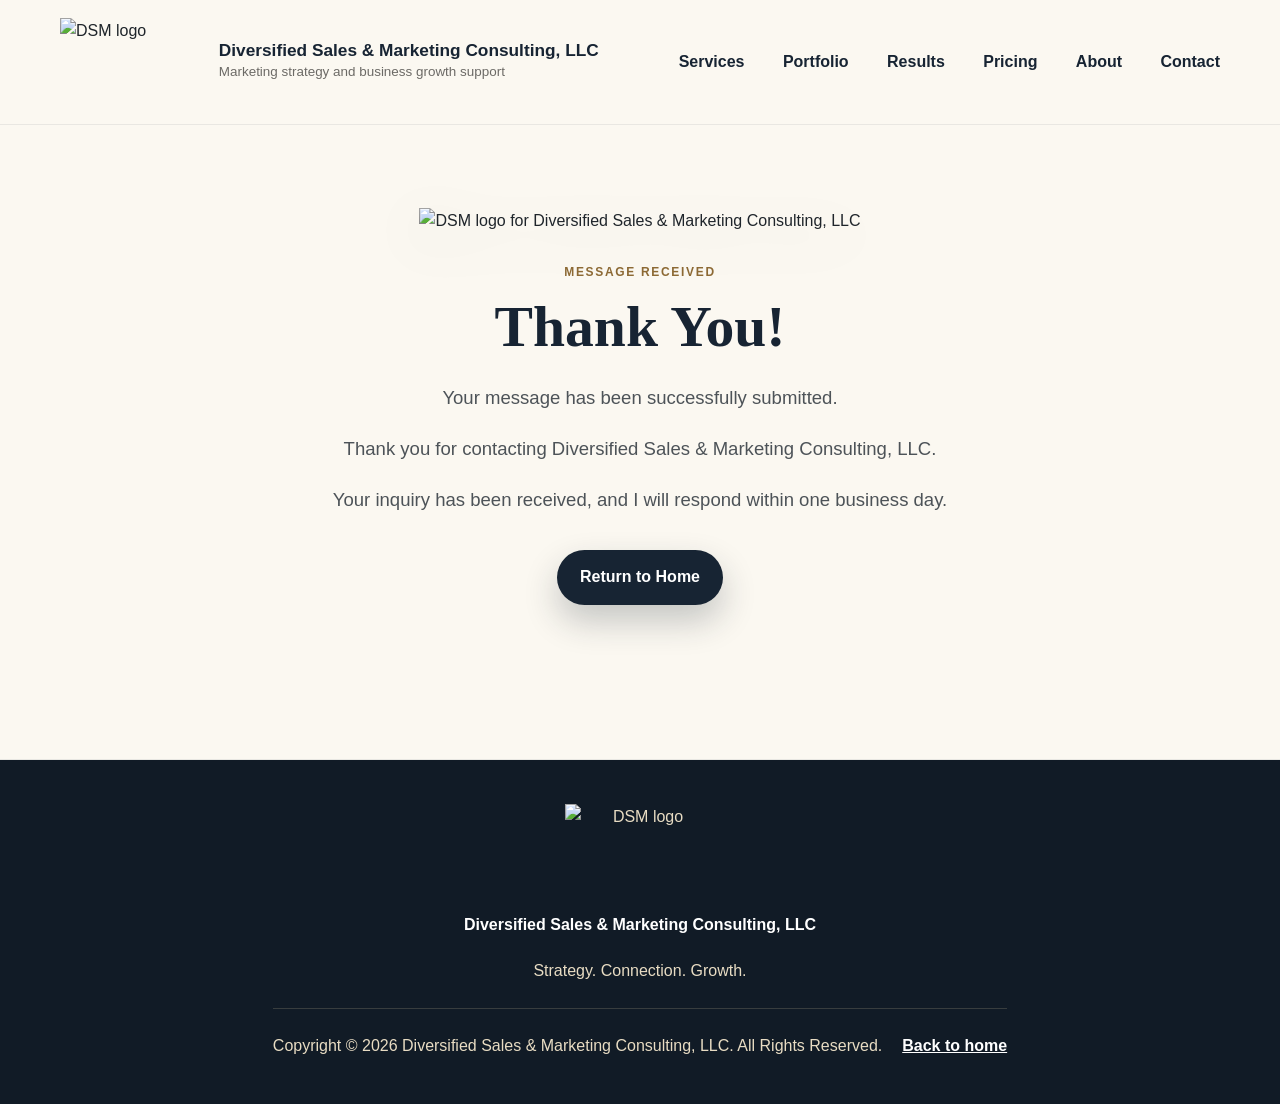
==== thank-you.html @ f436e836 "Add files via upload" ====
<!doctype html>
<html lang="en">
  <head>
    <meta charset="utf-8">
    <meta name="viewport" content="width=device-width, initial-scale=1">
    <title>Thank You | Diversified Sales & Marketing Consulting, LLC</title>
    <meta
      name="description"
      content="Thank you for contacting Diversified Sales & Marketing Consulting, LLC. Your inquiry has been received."
    >
    <meta name="robots" content="noindex, follow">
    <link rel="canonical" href="https://diversifiedsalesmarketingconsulting.com/thank-you.html">
    <meta property="og:type" content="website">
    <meta property="og:title" content="Thank You | Diversified Sales & Marketing Consulting, LLC">
    <meta property="og:description" content="Your message has been successfully submitted to Diversified Sales & Marketing Consulting, LLC.">
    <meta property="og:url" content="https://diversifiedsalesmarketingconsulting.com/thank-you.html">
    <meta property="og:image" content="https://diversifiedsalesmarketingconsulting.com/assets/dsm-logo-provided.png">
    <meta name="twitter:card" content="summary_large_image">
    <meta name="twitter:title" content="Thank You | Diversified Sales & Marketing Consulting, LLC">
    <meta name="twitter:description" content="Your message has been successfully submitted to Diversified Sales & Marketing Consulting, LLC.">
    <meta name="twitter:image" content="https://diversifiedsalesmarketingconsulting.com/assets/dsm-logo-provided.png">
    <link rel="stylesheet" href="styles.css">
  </head>
  <body>
    <header class="site-header" data-header>
      <a class="brand" href="index.html" aria-label="Diversified Sales & Marketing Consulting home">
        <img class="brand-logo" src="assets/dsm-logo-provided.webp" alt="DSM logo" width="598" height="373" fetchpriority="high">
        <span>
          <strong>Diversified Sales & Marketing Consulting, LLC</strong>
          <small>Marketing strategy and business growth support</small>
        </span>
      </a>

      <button class="nav-toggle" type="button" aria-expanded="false" aria-controls="site-nav" data-nav-toggle>
        <span></span>
        <span></span>
        <span></span>
        <span class="sr-only">Open menu</span>
      </button>

      <nav class="site-nav" id="site-nav" data-nav>
        <a href="index.html#services">Services</a>
        <a href="index.html#portfolio">Portfolio</a>
        <a href="index.html#results">Results</a>
        <a href="index.html#pricing">Pricing</a>
        <a href="index.html#about">About</a>
        <a href="index.html#contact">Contact</a>
      </nav>
    </header>

    <main id="top">
      <section class="hero" aria-labelledby="thank-you-title">
        <div class="hero-media" aria-hidden="true"></div>
        <div class="hero-overlay"></div>
        <div class="section-inner hero-content reveal">
          <img class="hero-logo" src="assets/dsm-logo-provided.webp" alt="DSM logo for Diversified Sales & Marketing Consulting, LLC" width="598" height="373" fetchpriority="high">
          <p class="eyebrow">Message Received</p>
          <h1 id="thank-you-title">Thank You!</h1>
          <p class="hero-copy">Your message has been successfully submitted.</p>
          <p class="hero-copy">Thank you for contacting Diversified Sales & Marketing Consulting, LLC.</p>
          <p class="hero-copy">Your inquiry has been received, and I will respond within one business day.</p>
          <div class="hero-actions">
            <a class="button primary" href="index.html">Return to Home</a>
          </div>
        </div>
      </section>
    </main>

    <footer class="site-footer">
      <div class="section-inner footer-grid">
        <div class="footer-brand">
          <img class="footer-logo" src="assets/dsm-logo-provided.webp" alt="DSM logo" loading="lazy" width="598" height="373">
          <p class="footer-name">Diversified Sales & Marketing Consulting, LLC</p>
          <p>Strategy. Connection. Growth.</p>
        </div>
        <div class="footer-bottom">
          <p>Copyright &copy; 2026 Diversified Sales & Marketing Consulting, LLC. All Rights Reserved.</p>
          <a href="index.html">Back to home</a>
        </div>
      </div>
    </footer>

    <script src="script.js"></script>
  </body>
</html>
---- styles.css ----
:root {
  --paper: #fbf8f1;
  --porcelain: #fffdfa;
  --mist: #f1ece3;
  --navy: #172433;
  --charcoal: #242424;
  --ink: #1f252b;
  --muted: #6c6a66;
  --gold: #c6a45d;
  --gold-soft: #ead8ad;
  --bronze: #8d6a35;
  --line: rgba(23, 36, 51, 0.14);
  --shadow: 0 24px 70px rgba(23, 36, 51, 0.12);
  --radius: 8px;
  --max: 1160px;
}

* {
  box-sizing: border-box;
}

html {
  scroll-behavior: smooth;
}

body {
  margin: 0;
  color: var(--ink);
  background: var(--paper);
  font-family: "Segoe UI", Arial, sans-serif;
  line-height: 1.65;
}

a {
  color: inherit;
}

.sr-only {
  position: absolute;
  width: 1px;
  height: 1px;
  padding: 0;
  margin: -1px;
  overflow: hidden;
  clip: rect(0, 0, 0, 0);
  white-space: nowrap;
  border: 0;
}

.section-inner {
  width: min(var(--max), calc(100% - 44px));
  margin: 0 auto;
}

.site-header {
  position: fixed;
  inset: 0 0 auto;
  z-index: 20;
  display: flex;
  align-items: center;
  justify-content: space-between;
  gap: 24px;
  padding: 18px max(28px, calc((100vw - var(--max)) / 2));
  background: rgba(251, 248, 241, 0.9);
  border-bottom: 1px solid rgba(23, 36, 51, 0.08);
  backdrop-filter: blur(18px);
  transition: box-shadow 180ms ease, background 180ms ease, padding 180ms ease;
}

.site-header.is-scrolled {
  padding-top: 12px;
  padding-bottom: 12px;
  background: rgba(251, 248, 241, 0.98);
  box-shadow: 0 14px 32px rgba(23, 36, 51, 0.08);
}

.brand {
  display: flex;
  align-items: center;
  gap: 18px;
  min-width: 0;
  text-decoration: none;
}

.brand strong {
  display: block;
  font-size: clamp(1rem, 1.35vw, 1.28rem);
  line-height: 1.2;
}

.brand small {
  display: block;
  color: var(--muted);
  font-size: clamp(0.82rem, 1.05vw, 1rem);
}

.site-nav {
  display: flex;
  align-items: center;
  gap: clamp(20px, 3vw, 42px);
  color: #3d4650;
  font-size: clamp(1rem, 1.2vw, 1.18rem);
}

.site-nav a {
  position: relative;
  text-decoration: none;
}

.site-nav a:not(.nav-cta)::after {
  position: absolute;
  right: 0;
  bottom: -7px;
  left: 0;
  height: 1px;
  content: "";
  background: var(--gold);
  transform: scaleX(0);
  transform-origin: left;
  transition: transform 180ms ease;
}

.site-nav a:hover::after {
  transform: scaleX(1);
}

.nav-cta {
  padding: 10px 16px;
  border: 1px solid rgba(198, 164, 93, 0.65);
  border-radius: 999px;
  color: var(--navy);
  font-weight: 800;
}

.nav-toggle {
  display: none;
  width: 42px;
  height: 42px;
  border: 1px solid var(--line);
  border-radius: 50%;
  background: var(--porcelain);
}

.nav-toggle span:not(.sr-only) {
  display: block;
  width: 18px;
  height: 2px;
  margin: 4px auto;
  background: var(--navy);
}

.hero {
  position: relative;
  min-height: 94svh;
  display: grid;
  align-items: center;
  padding: 148px 0 88px;
  overflow: hidden;
  background: var(--navy);
}

.hero-media,
.hero-overlay {
  position: absolute;
  inset: 0;
}

.hero-media {
  background-image: url("assets/marketing-strategy-hero.webp");
  background-size: cover;
  background-position: center right;
  opacity: 0.86;
  transform: scale(1.02);
}

.hero-overlay {
  background:
    linear-gradient(90deg, rgba(251, 248, 241, 0.98) 0%, rgba(251, 248, 241, 0.94) 38%, rgba(251, 248, 241, 0.5) 70%, rgba(23, 36, 51, 0.2) 100%),
    linear-gradient(0deg, rgba(251, 248, 241, 0.7), rgba(251, 248, 241, 0.02) 48%);
}

.hero-content {
  position: relative;
  max-width: 760px;
  margin-left: max(22px, calc((100vw - var(--max)) / 2));
}

.eyebrow {
  margin: 0 0 13px;
  color: var(--bronze);
  font-size: 0.75rem;
  font-weight: 900;
  letter-spacing: 0.14em;
  text-transform: uppercase;
}

h1,
h2,
h3,
p,
figure {
  margin-top: 0;
}

h1,
h2,
h3 {
  line-height: 1.08;
}

h1,
h2 {
  font-family: Georgia, "Times New Roman", serif;
  font-weight: 700;
}

h1 {
  max-width: 680px;
  margin-bottom: 22px;
  color: var(--navy);
  font-size: clamp(3rem, 7.4vw, 5.85rem);
}

.hero-copy {
  max-width: 660px;
  color: #3e464d;
  font-size: clamp(1.08rem, 2vw, 1.28rem);
}

.hero-actions {
  display: flex;
  flex-wrap: wrap;
  gap: 14px;
  margin-top: 34px;
}

.button {
  display: inline-flex;
  min-height: 50px;
  align-items: center;
  justify-content: center;
  padding: 13px 22px;
  border-radius: 999px;
  text-decoration: none;
  font-weight: 850;
  border: 1px solid transparent;
  cursor: pointer;
  transition: transform 180ms ease, background 180ms ease, box-shadow 180ms ease;
}

.button:hover {
  transform: translateY(-2px);
}

.button.primary {
  color: white;
  background: var(--navy);
  box-shadow: 0 16px 34px rgba(23, 36, 51, 0.24);
}

.button.primary:hover {
  background: #0f1a25;
}

.button.secondary {
  color: var(--navy);
  background: rgba(255, 253, 250, 0.76);
  border-color: rgba(23, 36, 51, 0.18);
}

.audience-row {
  display: flex;
  flex-wrap: wrap;
  gap: 10px;
  margin-top: 34px;
}

.audience-row span {
  padding: 8px 12px;
  border: 1px solid rgba(198, 164, 93, 0.4);
  border-radius: 999px;
  background: rgba(255, 253, 250, 0.66);
  color: #4a4b49;
  font-size: 0.84rem;
  font-weight: 750;
}

.statement {
  padding: 42px 0;
  background: var(--navy);
  color: white;
}

.statement-grid {
  display: grid;
  grid-template-columns: 0.8fr 1.4fr;
  gap: 36px;
  align-items: center;
}

.statement p {
  margin: 0;
  color: var(--gold-soft);
  font-weight: 800;
}

.statement h2 {
  margin: 0;
  color: white;
  font-size: clamp(1.75rem, 4vw, 3rem);
}

.section {
  padding: 96px 0;
}

.portfolio,
.testimonials {
  background: var(--mist);
}

.pricing {
  background: var(--paper);
}

.about {
  background: var(--porcelain);
}

.section-heading {
  max-width: 760px;
  margin-bottom: 42px;
}

.split-heading {
  display: grid;
  grid-template-columns: minmax(0, 1.08fr) minmax(280px, 0.72fr);
  gap: 54px;
  align-items: end;
  margin-bottom: 42px;
}

.section-heading h2,
.split-heading h2,
.about-grid h2,
.contact-panel h2 {
  margin-bottom: 16px;
  color: var(--navy);
  font-size: clamp(2rem, 4.8vw, 3.35rem);
}

.section-heading p,
.split-heading p,
.about-grid p,
.contact-panel p {
  color: var(--muted);
  font-size: 1.06rem;
}

.service-grid {
  display: grid;
  grid-template-columns: repeat(4, 1fr);
  gap: 18px;
}

.service-card,
.portfolio-card,
.package-card,
.testimonial-card {
  border: 1px solid var(--line);
  border-radius: var(--radius);
  background: rgba(255, 253, 250, 0.78);
  box-shadow: 0 14px 36px rgba(23, 36, 51, 0.06);
}

.service-card {
  min-height: 270px;
  padding: 28px;
}

.service-card span {
  display: inline-block;
  margin-bottom: 44px;
  color: var(--gold);
  font-weight: 900;
}

.service-card h3,
.portfolio-card h3,
.package-card h3 {
  margin-bottom: 12px;
  color: var(--navy);
  font-size: 1.16rem;
}

.service-card p,
.portfolio-card p,
.package-card li {
  color: var(--muted);
  font-size: 0.98rem;
}

.portfolio-grid {
  display: grid;
  grid-template-columns: repeat(2, 1fr);
  gap: 24px;
}

.portfolio-card {
  display: grid;
  grid-template-rows: auto 1fr;
  overflow: hidden;
  padding: 0;
}

.portfolio-image {
  display: block;
  overflow: hidden;
  border-bottom: 1px solid var(--line);
  background: #eef1ea;
  aspect-ratio: 4 / 3;
}

.portfolio-image img {
  display: block;
  width: 100%;
  height: 100%;
  object-fit: cover;
  object-position: top center;
  transition: transform 420ms ease;
}

.portfolio-card:hover .portfolio-image img {
  transform: scale(1.035);
}

.portfolio-copy {
  padding: 28px;
}

.project-type,
.package-label {
  margin-bottom: 18px;
  color: var(--bronze);
  font-size: 0.75rem;
  font-weight: 900;
  letter-spacing: 0.08em;
  text-transform: uppercase;
}

.package-grid {
  display: grid;
  grid-template-columns: repeat(4, 1fr);
  gap: 18px;
}

.package-card {
  display: flex;
  min-height: 100%;
  flex-direction: column;
  padding: 30px;
}

.package-card.featured {
  color: white;
  background: var(--navy);
  border-color: var(--navy);
  box-shadow: var(--shadow);
}

.package-card.featured h3,
.package-card.featured .price,
.package-card.featured a {
  color: white;
}

.package-card.featured .package-label,
.package-card.featured li {
  color: #e8dcc3;
}

.price {
  color: var(--navy);
  font-size: 1.38rem;
  font-weight: 900;
}

.package-card ul {
  display: grid;
  gap: 10px;
  margin: 10px 0 26px;
  padding-left: 20px;
}

.package-card a {
  margin-top: auto;
  color: var(--navy);
  font-weight: 900;
  text-decoration-color: var(--gold);
  text-decoration-thickness: 2px;
  text-underline-offset: 5px;
}

.testimonial-grid {
  display: grid;
  grid-template-columns: repeat(2, 1fr);
  gap: 18px;
}

.testimonial-card {
  margin: 0;
  padding: 34px;
}

.testimonial-card blockquote {
  margin: 0 0 22px;
  color: var(--navy);
  font-family: Georgia, "Times New Roman", serif;
  font-size: clamp(1.35rem, 3vw, 2rem);
  line-height: 1.25;
}

.testimonial-card figcaption {
  color: var(--bronze);
  font-weight: 900;
}

.about-grid {
  display: grid;
  grid-template-columns: 0.72fr 1.28fr;
  gap: 64px;
  align-items: center;
}

.about-card {
  display: block;
  min-height: 440px;
  overflow: hidden;
  padding: 0;
  border: 1px solid rgba(198, 164, 93, 0.38);
  border-radius: var(--radius);
  color: white;
  background: var(--navy);
  box-shadow: var(--shadow);
}

.about-card img {
  display: block;
  width: 100%;
  height: 390px;
  object-fit: cover;
  object-position: center top;
}

.about-card p {
  margin: 0;
  padding: 18px 22px;
  color: var(--gold-soft);
  font-weight: 900;
  letter-spacing: 0.12em;
  text-align: center;
  text-transform: uppercase;
}

.founder-title {
  margin-bottom: 20px;
  color: var(--bronze) !important;
  font-weight: 900;
}

.expertise-list {
  display: flex;
  flex-wrap: wrap;
  gap: 10px;
  margin: 28px 0 0;
  padding: 0;
  list-style: none;
}

.expertise-list li {
  padding: 10px 13px;
  border: 1px solid rgba(23, 36, 51, 0.12);
  border-radius: 999px;
  background: var(--paper);
  color: #47505a;
  font-size: 0.9rem;
  font-weight: 800;
}

.contact {
  padding: 96px 0;
  background:
    linear-gradient(135deg, rgba(23, 36, 51, 0.94), rgba(23, 36, 51, 0.84)),
    url("assets/marketing-strategy-hero.webp") center / cover;
}

.contact-panel {
  display: grid;
  grid-template-columns: minmax(0, 0.9fr) minmax(0, 1.1fr);
  gap: 56px;
  align-items: start;
  padding: 50px;
  border: 1px solid rgba(234, 216, 173, 0.28);
  border-radius: var(--radius);
  background: rgba(251, 248, 241, 0.96);
  box-shadow: 0 28px 80px rgba(0, 0, 0, 0.24);
}

.contact-form {
  display: grid;
  gap: 16px;
}

.contact-details {
  display: grid;
  gap: 8px;
  margin-top: 28px;
  padding-top: 24px;
  border-top: 1px solid rgba(23, 36, 51, 0.12);
}

.contact-details p {
  margin: 0;
}

.contact-details a,
.form-note a {
  color: var(--navy);
  font-weight: 900;
  text-decoration-color: var(--gold);
  text-underline-offset: 4px;
}

.coming-soon,
.form-note {
  color: var(--muted);
  font-size: 0.94rem;
}

.contact-form label {
  display: grid;
  gap: 7px;
  color: #39414a;
  font-weight: 850;
}

.contact-form input,
.contact-form select,
.contact-form textarea {
  width: 100%;
  border: 1px solid rgba(23, 36, 51, 0.18);
  border-radius: var(--radius);
  padding: 13px 14px;
  color: var(--ink);
  background: rgba(255, 253, 250, 0.9);
  font: inherit;
}

.contact-form input:focus,
.contact-form select:focus,
.contact-form textarea:focus {
  outline: 3px solid rgba(198, 164, 93, 0.28);
  border-color: var(--gold);
}

.contact-form button {
  width: fit-content;
}

.site-footer {
  padding: 24px 0;
  background: #111b26;
  color: #e8dcc3;
}

.footer-inner {
  display: flex;
  align-items: center;
  justify-content: space-between;
  gap: 20px;
}

.footer-inner p {
  margin: 0;
}

.footer-inner a {
  color: white;
  font-weight: 850;
}

.reveal {
  opacity: 0;
  transform: translateY(18px);
  transition: opacity 620ms ease, transform 620ms ease;
}

.reveal.is-visible {
  opacity: 1;
  transform: translateY(0);
}

@media (prefers-reduced-motion: reduce) {
  *,
  *::before,
  *::after {
    scroll-behavior: auto !important;
    transition: none !important;
    animation: none !important;
  }

  .reveal {
    opacity: 1;
    transform: none;
  }
}

@media (max-width: 1240px) {
  .site-nav {
    position: absolute;
    inset: 75px 20px auto;
    display: none;
    flex-direction: column;
    align-items: stretch;
    gap: 0;
    padding: 12px;
    border: 1px solid var(--line);
    border-radius: var(--radius);
    background: rgba(251, 248, 241, 0.98);
    box-shadow: var(--shadow);
  }

  .site-nav.is-open {
    display: flex;
  }

  .site-nav a {
    padding: 12px;
  }

  .site-nav a::after {
    display: none;
  }

  .nav-cta {
    border-radius: var(--radius);
  }

  .nav-toggle {
    display: block;
  }

  .service-grid,
  .package-grid {
    grid-template-columns: repeat(2, 1fr);
  }

  .split-heading,
  .about-grid,
  .contact-panel,
  .statement-grid {
    grid-template-columns: 1fr;
  }

  .portfolio-grid {
    grid-template-columns: 1fr;
  }

  .hero {
    min-height: auto;
    padding-bottom: 92px;
  }

  .about-card {
    min-height: 320px;
  }

  .about-card img {
    height: 330px;
  }
}

@media (max-width: 680px) {
  .section-inner {
    width: min(100% - 28px, var(--max));
  }

  .site-header {
    padding: 12px 14px;
  }

  .brand strong {
    max-width: 220px;
    font-size: 0.81rem;
  }

  .brand small {
    display: none;
  }

  .hero {
    padding-top: 112px;
  }

  .hero-overlay {
    background:
      linear-gradient(180deg, rgba(251, 248, 241, 0.98) 0%, rgba(251, 248, 241, 0.92) 58%, rgba(251, 248, 241, 0.55) 100%),
      linear-gradient(90deg, rgba(251, 248, 241, 0.98), rgba(251, 248, 241, 0.66));
  }

  .hero-content {
    width: min(100% - 28px, var(--max));
    margin: 0 auto;
  }

  h1 {
    font-size: clamp(2.65rem, 13vw, 4.05rem);
  }

  .button,
  .contact-form button {
    width: 100%;
  }

  .hero-actions {
    flex-direction: column;
  }

  .statement,
  .section,
  .contact {
    padding: 64px 0;
  }

  .service-grid,
  .package-grid,
  .testimonial-grid {
    grid-template-columns: 1fr;
  }

  .service-card {
    min-height: auto;
  }

  .service-card span {
    margin-bottom: 24px;
  }

  .contact-panel {
    padding: 24px;
  }

  .footer-inner {
    align-items: flex-start;
    flex-direction: column;
  }
}

.linkedin-link,
.footer-linkedin span {
  display: inline-grid;
  width: 28px;
  height: 28px;
  place-items: center;
  border-radius: 50%;
  color: white;
  background: var(--navy);
  font-size: 0.82rem;
  font-weight: 900;
  text-decoration: none;
}

.founder-line {
  display: grid;
  gap: 3px;
  margin-top: 28px;
  padding-left: 18px;
  border-left: 3px solid var(--gold);
  color: #3e464d;
}

.founder-line strong {
  color: var(--navy);
  font-size: 1.05rem;
}

.founder-line span {
  color: var(--muted);
  font-size: 0.95rem;
  font-weight: 750;
}

.service-columns {
  display: grid;
  grid-template-columns: repeat(3, 1fr);
  gap: 18px;
}

.service-panel {
  padding: 30px;
  border: 1px solid var(--line);
  border-radius: var(--radius);
  background: rgba(255, 253, 250, 0.78);
  box-shadow: 0 14px 36px rgba(23, 36, 51, 0.06);
}

.service-panel span {
  display: inline-block;
  margin-bottom: 34px;
  color: var(--gold);
  font-weight: 900;
}

.service-panel h3 {
  margin-bottom: 18px;
  color: var(--navy);
  font-size: 1.16rem;
}

.service-panel ul {
  display: grid;
  gap: 10px;
  margin: 0;
  padding-left: 20px;
}

.service-panel li {
  color: var(--muted);
  font-size: 0.98rem;
}

.portfolio-grid {
  grid-template-columns: repeat(3, 1fr);
}

.portfolio-placeholder {
  display: grid;
  min-height: 285px;
  place-items: center;
  border-bottom: 1px solid var(--line);
  background:
    linear-gradient(145deg, rgba(23, 36, 51, 0.92), rgba(17, 27, 38, 0.82)),
    url("assets/marketing-strategy-hero.webp") center / cover;
}

.portfolio-placeholder span {
  display: grid;
  width: 130px;
  height: 130px;
  place-items: center;
  border: 1px solid rgba(234, 216, 173, 0.5);
  border-radius: 50%;
  color: var(--gold-soft);
  font-family: Georgia, "Times New Roman", serif;
  font-size: 1.35rem;
  font-weight: 700;
}

.results {
  background: var(--navy);
  color: white;
}

.results-grid {
  display: grid;
  grid-template-columns: 0.82fr 1.18fr;
  gap: 56px;
  align-items: start;
}

.results-grid h2 {
  margin-bottom: 16px;
  color: white;
  font-family: Georgia, "Times New Roman", serif;
  font-size: clamp(2rem, 4.8vw, 3.35rem);
}

.results-list {
  display: grid;
  gap: 16px;
  margin: 0;
  padding: 0;
  list-style: none;
}

.results-list li {
  padding: 18px 20px;
  border: 1px solid rgba(234, 216, 173, 0.24);
  border-radius: var(--radius);
  color: #efe7d7;
  background: rgba(255, 255, 255, 0.06);
}

.testimonial-grid {
  grid-template-columns: repeat(3, 1fr);
}

.background-box {
  margin-top: 28px;
  padding: 24px;
  border: 1px solid rgba(198, 164, 93, 0.32);
  border-radius: var(--radius);
  background: var(--paper);
}

.background-box h3 {
  margin-bottom: 16px;
  color: var(--navy);
}

.background-box .expertise-list {
  margin-top: 0;
}

.education-note {
  margin-top: 24px;
  max-width: 760px;
}

.about-button {
  margin-top: 10px;
}

.contact-details p {
  display: grid;
  gap: 2px;
}

.contact-details span {
  color: var(--navy);
  font-weight: 900;
}

.site-footer {
  padding: 44px 0;
}

.footer-grid {
  display: grid;
  gap: 24px;
  justify-items: center;
  text-align: center;
}

.footer-grid p {
  margin: 0;
}

.footer-name {
  margin-bottom: 10px !important;
  color: white;
  font-weight: 900;
}

.footer-contact {
  display: grid;
  gap: 8px;
}

.footer-grid a {
  color: white;
  font-weight: 850;
}

.footer-linkedin {
  display: inline-flex;
  align-items: center;
  gap: 8px;
}

.footer-linkedin span {
  background: var(--gold);
  color: var(--navy);
}

.footer-bottom {
  display: flex;
  grid-column: 1 / -1;
  justify-content: center;
  flex-wrap: wrap;
  gap: 20px;
  padding-top: 24px;
  border-top: 1px solid rgba(234, 216, 173, 0.18);
}

@media (max-width: 1240px) {
  .service-columns,
  .portfolio-grid,
  .results-grid,
  .testimonial-grid {
    grid-template-columns: 1fr;
  }
}

@media (max-width: 680px) {
  .footer-grid,
  .footer-bottom {
    display: grid;
    grid-template-columns: 1fr;
  }
}

.testimonial-grid {
  align-items: stretch;
  grid-template-columns: repeat(3, minmax(0, 1fr));
  gap: 22px;
}

.testimonial-card {
  display: flex;
  min-height: 100%;
  flex-direction: column;
  padding: 30px;
  border-color: rgba(23, 36, 51, 0.12);
  background: rgba(255, 253, 250, 0.86);
}

.testimonial-stars {
  margin-bottom: 18px;
  color: var(--gold);
  font-size: 1rem;
  font-weight: 900;
  letter-spacing: 0.06em;
}

.testimonial-card blockquote {
  margin-bottom: 24px;
  color: var(--navy);
  font-size: clamp(1.08rem, 1.5vw, 1.28rem);
  line-height: 1.42;
}

.testimonial-card figcaption {
  margin-top: auto;
  color: var(--bronze);
  font-size: 0.94rem;
  font-weight: 950;
  letter-spacing: 0.02em;
}

.professional-highlights-card {
  border-color: rgba(198, 164, 93, 0.45);
  background:
    linear-gradient(145deg, rgba(255, 253, 250, 0.96), rgba(241, 236, 227, 0.94));
  box-shadow: var(--shadow);
}

.professional-highlights-card h3 {
  margin-bottom: 18px;
  color: var(--navy);
  font-size: 1.2rem;
}

.highlight-label {
  margin-bottom: 10px;
  color: var(--bronze);
  font-size: 0.75rem;
  font-weight: 950;
  letter-spacing: 0.08em;
  text-transform: uppercase;
}

.professional-highlights-card ul {
  display: grid;
  gap: 11px;
  margin: 0;
  padding-left: 20px;
}

.professional-highlights-card li {
  color: #3e464d;
  font-size: 0.96rem;
  line-height: 1.5;
}

@media (max-width: 1040px) {
  .testimonial-grid {
    grid-template-columns: repeat(2, minmax(0, 1fr));
  }

  .professional-highlights-card {
    grid-column: 1 / -1;
  }
}

@media (max-width: 680px) {
  .testimonial-grid {
    grid-template-columns: 1fr;
    gap: 18px;
  }

  .professional-highlights-card {
    grid-column: auto;
  }

  .testimonial-card {
    width: 100%;
    padding: 26px;
  }
}

.testimonial-grid {
  align-items: stretch;
}

figure.testimonial-card {
  justify-content: center;
}

figure.testimonial-card blockquote {
  margin-bottom: 0;
  font-size: clamp(1rem, 1.1vw, 1.14rem);
  line-height: 1.48;
}

figure.testimonial-card figcaption {
  margin-top: 30px;
  padding-top: 18px;
  border-top: 1px solid rgba(198, 164, 93, 0.34);
}

.testimonial-stars {
  margin-bottom: 16px;
}

.professional-highlights-card {
  justify-content: flex-start;
}

@media (max-width: 1240px) and (min-width: 681px) {
  .testimonial-grid {
    grid-template-columns: repeat(2, minmax(0, 1fr));
  }

  .professional-highlights-card {
    grid-column: auto;
  }

  figure.testimonial-card blockquote {
    font-size: clamp(1rem, 1.4vw, 1.12rem);
  }
}

@media (max-width: 680px) {
  figure.testimonial-card {
    justify-content: flex-start;
  }

  figure.testimonial-card figcaption {
    margin-top: 26px;
  }
}

.testimonial-grid {
  align-items: stretch;
  grid-auto-rows: 1fr;
}

.testimonial-card {
  height: 100%;
  justify-content: flex-start;
  transition: transform 180ms ease, box-shadow 180ms ease, border-color 180ms ease;
}

.testimonial-card:hover {
  border-color: rgba(198, 164, 93, 0.52);
  box-shadow: 0 22px 54px rgba(23, 36, 51, 0.13);
  transform: translateY(-4px);
}

figure.testimonial-card {
  justify-content: space-between;
}

figure.testimonial-card .testimonial-stars {
  flex: 0 0 auto;
}

figure.testimonial-card blockquote {
  flex: 1 1 auto;
  margin: 0;
  font-size: clamp(0.98rem, 1vw, 1.1rem);
  line-height: 1.52;
}

figure.testimonial-card figcaption {
  flex: 0 0 auto;
  margin-top: 28px;
  padding-top: 18px;
  border-top: 1px solid rgba(198, 164, 93, 0.36);
}

.professional-highlights-card {
  justify-content: flex-start;
}

.professional-highlights-card h3 {
  position: relative;
  width: fit-content;
  max-width: 100%;
  margin-bottom: 24px;
  padding-bottom: 12px;
  font-size: clamp(1.28rem, 1.6vw, 1.5rem);
  line-height: 1.15;
}

.professional-highlights-card h3::after {
  position: absolute;
  bottom: 0;
  left: 0;
  width: 58px;
  height: 2px;
  content: "";
  background: var(--gold);
}

.professional-highlights-card ul {
  gap: 10px;
}

.professional-highlights-card li {
  font-size: 0.94rem;
  line-height: 1.45;
}

@media (max-width: 1240px) and (min-width: 681px) {
  figure.testimonial-card blockquote {
    font-size: clamp(0.98rem, 1.25vw, 1.08rem);
  }
}

@media (max-width: 680px) {
  .testimonial-grid {
    grid-auto-rows: auto;
  }

  .testimonial-card {
    height: auto;
  }

  figure.testimonial-card {
    justify-content: flex-start;
  }

  figure.testimonial-card blockquote {
    flex: 0 1 auto;
  }
}

.contact-panel {
  grid-template-columns: minmax(0, 1fr) minmax(0, 1fr);
  gap: 44px;
}

.trust-statement {
  margin-top: 18px;
  padding: 16px 18px;
  border-left: 3px solid var(--gold);
  border-radius: var(--radius);
  background: rgba(255, 253, 250, 0.62);
  color: var(--navy) !important;
  font-weight: 850;
}

.contact-form {
  gap: 13px;
  align-self: center;
}

.contact-form label {
  gap: 5px;
}

.contact-form input,
.contact-form select,
.contact-form textarea {
  padding: 12px 14px;
}

.contact-form textarea {
  min-height: 128px;
  resize: vertical;
}

.contact-form select {
  appearance: none;
  background-image:
    linear-gradient(45deg, transparent 50%, var(--navy) 50%),
    linear-gradient(135deg, var(--navy) 50%, transparent 50%);
  background-position:
    calc(100% - 18px) 52%,
    calc(100% - 13px) 52%;
  background-repeat: no-repeat;
  background-size: 5px 5px, 5px 5px;
}

.form-confirmation {
  margin: 2px 0 0;
  padding: 13px 15px;
  border: 1px solid rgba(198, 164, 93, 0.42);
  border-radius: var(--radius);
  color: var(--navy);
  background: rgba(234, 216, 173, 0.2);
  font-weight: 850;
}

.form-confirmation[hidden] {
  display: none;
}

@media (max-width: 980px) {
  .contact-panel {
    grid-template-columns: 1fr;
    gap: 34px;
  }

  .contact-form {
    align-self: stretch;
  }
}

.brand-logo {
  flex: 0 0 auto;
  width: clamp(112px, 12vw, 170px);
  height: auto;
  object-fit: contain;
}

.hero-logo {
  width: clamp(280px, 43vw, 560px);
  height: auto;
  margin-bottom: 34px;
  filter: drop-shadow(0 14px 26px rgba(23, 36, 51, 0.12));
}

.hero-brand-line {
  margin: 0 0 22px;
  color: var(--bronze);
  font-size: clamp(0.92rem, 1.35vw, 1.25rem);
  font-weight: 950;
  letter-spacing: 0.12em;
  text-transform: uppercase;
}

.section-brand-mark {
  width: 116px;
  height: auto;
  margin-bottom: 18px;
  opacity: 0.9;
}

.contact-logo {
  width: 132px;
  height: auto;
  margin-bottom: 18px;
}

.footer-brand {
  display: grid;
  justify-items: center;
  gap: 10px;
}

.footer-logo {
  width: 150px;
  height: auto;
  margin-bottom: 4px;
}

.contact-details p:first-child strong {
  color: var(--navy);
  font-size: 1rem;
}

@media (max-width: 680px) {
  .brand-logo {
    width: 92px;
    height: auto;
  }

  .hero-logo {
    width: min(82vw, 330px);
    margin-bottom: 18px;
  }

  .section-brand-mark,
  .contact-logo,
  .footer-logo {
    width: 118px;
  }
}

.hero {
  min-height: 760px;
  padding: 150px 0 96px;
  background: var(--paper);
}

.hero-media {
  left: 45%;
  background-position: center right;
  opacity: 0.46;
  filter: blur(3px);
  transform: scale(1.04);
}

.hero-overlay {
  background:
    linear-gradient(90deg, rgba(251, 248, 241, 1) 0%, rgba(251, 248, 241, 0.98) 42%, rgba(251, 248, 241, 0.72) 70%, rgba(251, 248, 241, 0.38) 100%),
    linear-gradient(0deg, rgba(251, 248, 241, 0.96), rgba(251, 248, 241, 0.68));
}

.hero-content {
  max-width: 880px;
  margin: 0 auto;
  text-align: center;
}

.hero-logo {
  width: clamp(150px, 18vw, 230px);
  margin: 0 auto 28px;
}

.hero h1 {
  max-width: 920px;
  margin-right: auto;
  margin-left: auto;
  font-size: clamp(2.25rem, 4.5vw, 4.05rem);
}

.hero-copy {
  max-width: 760px;
  margin-right: auto;
  margin-left: auto;
  font-size: clamp(1.05rem, 1.45vw, 1.2rem);
}

.hero .eyebrow {
  color: var(--bronze);
}

.hero-actions {
  justify-content: center;
}

.founder-line {
  width: fit-content;
  max-width: 100%;
  margin: 28px auto 0;
  padding: 0;
  border-left: 0;
  color: var(--muted);
}

.founder-line::before {
  display: block;
  width: 170px;
  height: 1px;
  margin: 0 auto 18px;
  content: "";
  background: linear-gradient(90deg, transparent, var(--gold), transparent);
}

@media (max-width: 680px) {
  .hero {
    min-height: auto;
    padding: 118px 0 72px;
  }

  .hero-media {
    left: 0;
    opacity: 0.22;
  }

  .hero-logo {
    width: 146px;
  }

  .hero h1 {
    font-size: clamp(2.2rem, 10vw, 3.2rem);
  }
}

/* Final brand-polish layer: spacing, hierarchy, and responsive consistency. */
.section {
  padding: clamp(72px, 8vw, 108px) 0;
}

.site-header {
  background: rgba(251, 248, 241, 0.94);
}

.brand {
  flex-shrink: 1;
}

.brand span {
  min-width: 0;
}

.brand-logo {
  width: clamp(108px, 11vw, 158px);
}

.brand strong {
  color: var(--navy);
  font-weight: 900;
}

.site-nav a {
  color: var(--navy);
  font-weight: 650;
}

.hero {
  border-bottom: 1px solid rgba(23, 36, 51, 0.08);
}

.hero-logo {
  width: clamp(148px, 16vw, 218px);
}

.hero h1 {
  line-height: 1.12;
  letter-spacing: 0;
}

.hero-copy {
  color: #4d5358;
  line-height: 1.75;
}

.service-panel,
.portfolio-card,
.package-card,
.testimonial-card,
.contact-panel,
.background-box {
  border-color: rgba(23, 36, 51, 0.12);
}

.service-panel,
.portfolio-card,
.package-card,
.testimonial-card {
  transition: transform 180ms ease, box-shadow 180ms ease, border-color 180ms ease;
}

.service-panel:hover,
.portfolio-card:hover,
.package-card:hover {
  border-color: rgba(198, 164, 93, 0.42);
  box-shadow: 0 20px 48px rgba(23, 36, 51, 0.11);
  transform: translateY(-3px);
}

.section-heading,
.split-heading {
  margin-bottom: clamp(32px, 4vw, 48px);
}

.section-heading h2,
.split-heading h2,
.about-grid h2,
.contact-panel h2,
.results-grid h2 {
  letter-spacing: 0;
}

@media (max-width: 1240px) {
  .site-header {
    gap: 16px;
  }

  .brand-logo {
    width: 104px;
  }
}

@media (max-width: 680px) {
  .section {
    padding: 64px 0;
  }

  .brand-logo {
    width: 88px;
  }

  .hero-logo {
    width: 142px;
  }

  .brand strong {
    max-width: 230px;
  }

  .hero-copy {
    line-height: 1.65;
  }
}

.service-columns {
  grid-template-columns: repeat(4, minmax(0, 1fr));
}

@media (max-width: 1180px) {
  .service-columns {
    grid-template-columns: repeat(2, minmax(0, 1fr));
  }
}

@media (max-width: 680px) {
  .service-columns {
    grid-template-columns: 1fr;
  }
}

/* Production testimonial polish */
.testimonial-grid {
  gap: clamp(24px, 2.4vw, 34px);
}

figure.testimonial-card {
  position: relative;
  overflow: hidden;
  padding-top: 60px;
}

figure.testimonial-card::before {
  position: absolute;
  top: 22px;
  left: 28px;
  content: "\201C";
  color: var(--gold);
  font-family: Georgia, "Times New Roman", serif;
  font-size: 3.35rem;
  font-weight: 700;
  line-height: 1;
  opacity: 0.72;
}

figure.testimonial-card .testimonial-stars {
  display: none;
}

.testimonial-card:hover {
  border-color: rgba(198, 164, 93, 0.58);
  box-shadow: 0 24px 56px rgba(23, 36, 51, 0.14);
  transform: translateY(-4px);
}

.professional-highlights-card {
  border-color: rgba(198, 164, 93, 0.5);
}

@media (max-width: 680px) {
  .testimonial-grid {
    gap: 22px;
  }

  figure.testimonial-card {
    padding-top: 56px;
  }

  figure.testimonial-card::before {
    top: 20px;
    left: 24px;
    font-size: 3rem;
  }
}
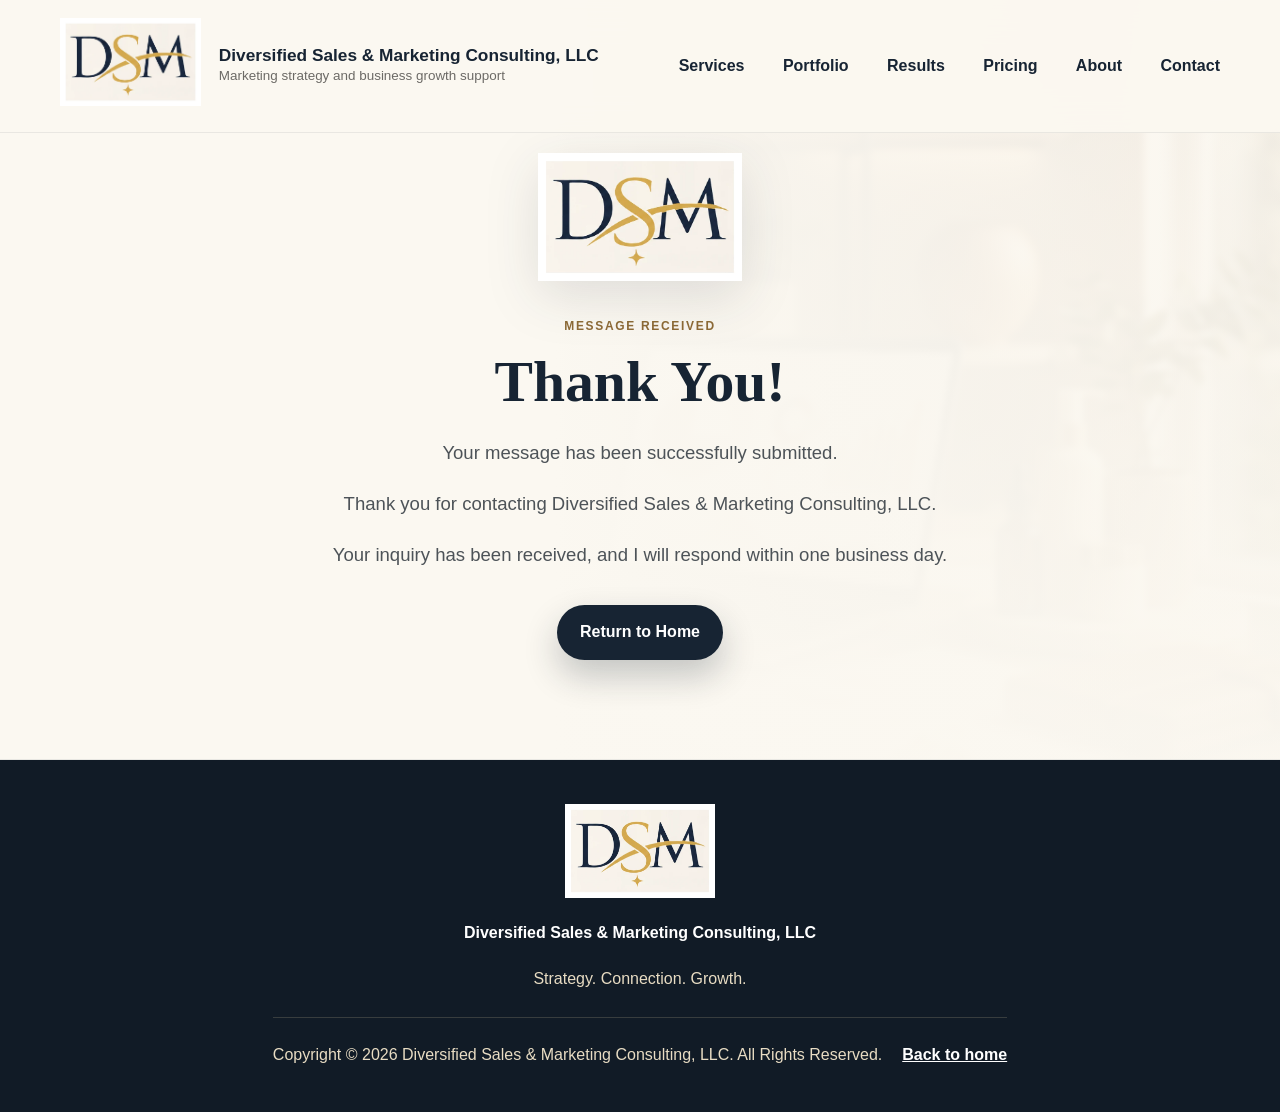
==== commit 36096cf9: "Add files via upload" ====
--- a/thank-you.html
+++ b/thank-you.html
@@ -1,4 +1,4 @@
-<!doctype html>
+﻿<!doctype html>
 <html lang="en">
   <head>
     <meta charset="utf-8">
@@ -24,7 +24,7 @@
   <body>
     <header class="site-header" data-header>
       <a class="brand" href="index.html" aria-label="Diversified Sales & Marketing Consulting home">
-        <img class="brand-logo" src="assets/dsm-logo-provided.webp" alt="DSM logo" width="598" height="373" fetchpriority="high">
+        <picture><source srcset="assets/dsm-logo-provided.webp" type="image/webp"><img class="brand-logo" src="assets/dsm-logo-provided.png" alt="Diversified Sales & Marketing Consulting logo" width="598" height="373" loading="lazy" decoding="async"></picture>
         <span>
           <strong>Diversified Sales & Marketing Consulting, LLC</strong>
           <small>Marketing strategy and business growth support</small>
@@ -53,7 +53,7 @@
         <div class="hero-media" aria-hidden="true"></div>
         <div class="hero-overlay"></div>
         <div class="section-inner hero-content reveal">
-          <img class="hero-logo" src="assets/dsm-logo-provided.webp" alt="DSM logo for Diversified Sales & Marketing Consulting, LLC" width="598" height="373" fetchpriority="high">
+          <picture><source srcset="assets/dsm-logo-provided.webp" type="image/webp"><img class="hero-logo" src="assets/dsm-logo-provided.png" alt="Diversified Sales & Marketing Consulting logo" width="598" height="373" fetchpriority="high"></picture>
           <p class="eyebrow">Message Received</p>
           <h1 id="thank-you-title">Thank You!</h1>
           <p class="hero-copy">Your message has been successfully submitted.</p>
@@ -69,12 +69,12 @@
     <footer class="site-footer">
       <div class="section-inner footer-grid">
         <div class="footer-brand">
-          <img class="footer-logo" src="assets/dsm-logo-provided.webp" alt="DSM logo" loading="lazy" width="598" height="373">
+          <picture><source srcset="assets/dsm-logo-provided.webp" type="image/webp"><img class="footer-logo" src="assets/dsm-logo-provided.png" alt="Diversified Sales & Marketing Consulting logo" loading="lazy" decoding="async" width="598" height="373"></picture>
           <p class="footer-name">Diversified Sales & Marketing Consulting, LLC</p>
           <p>Strategy. Connection. Growth.</p>
         </div>
         <div class="footer-bottom">
-          <p>Copyright &copy; 2026 Diversified Sales & Marketing Consulting, LLC. All Rights Reserved.</p>
+          <p>Copyright © 2026 Diversified Sales & Marketing Consulting, LLC. All Rights Reserved.</p>
           <a href="index.html">Back to home</a>
         </div>
       </div>
--- a/styles.css
+++ b/styles.css
@@ -1,4 +1,4 @@
-:root {
+﻿:root {
   --paper: #fbf8f1;
   --porcelain: #fffdfa;
   --mist: #f1ece3;
@@ -166,7 +166,8 @@
 }
 
 .hero-media {
-  background-image: url("assets/marketing-strategy-hero.webp");
+  background-image: url("assets/marketing-strategy-hero.png");
+  background-image: image-set(url("assets/marketing-strategy-hero.webp") type("image/webp"), url("assets/marketing-strategy-hero.png") type("image/png"));
   background-size: cover;
   background-position: center right;
   opacity: 0.86;
@@ -591,7 +592,10 @@
   padding: 96px 0;
   background:
     linear-gradient(135deg, rgba(23, 36, 51, 0.94), rgba(23, 36, 51, 0.84)),
-    url("assets/marketing-strategy-hero.webp") center / cover;
+    url("assets/marketing-strategy-hero.png") center / cover;
+  background:
+    linear-gradient(135deg, rgba(23, 36, 51, 0.94), rgba(23, 36, 51, 0.84)),
+    image-set(url("assets/marketing-strategy-hero.webp") type("image/webp"), url("assets/marketing-strategy-hero.png") type("image/png")) center / cover;
 }
 
 .contact-panel {
@@ -940,7 +944,10 @@
   border-bottom: 1px solid var(--line);
   background:
     linear-gradient(145deg, rgba(23, 36, 51, 0.92), rgba(17, 27, 38, 0.82)),
-    url("assets/marketing-strategy-hero.webp") center / cover;
+    url("assets/marketing-strategy-hero.png") center / cover;
+  background:
+    linear-gradient(145deg, rgba(23, 36, 51, 0.92), rgba(17, 27, 38, 0.82)),
+    image-set(url("assets/marketing-strategy-hero.webp") type("image/webp"), url("assets/marketing-strategy-hero.png") type("image/png")) center / cover;
 }
 
 .portfolio-placeholder span {
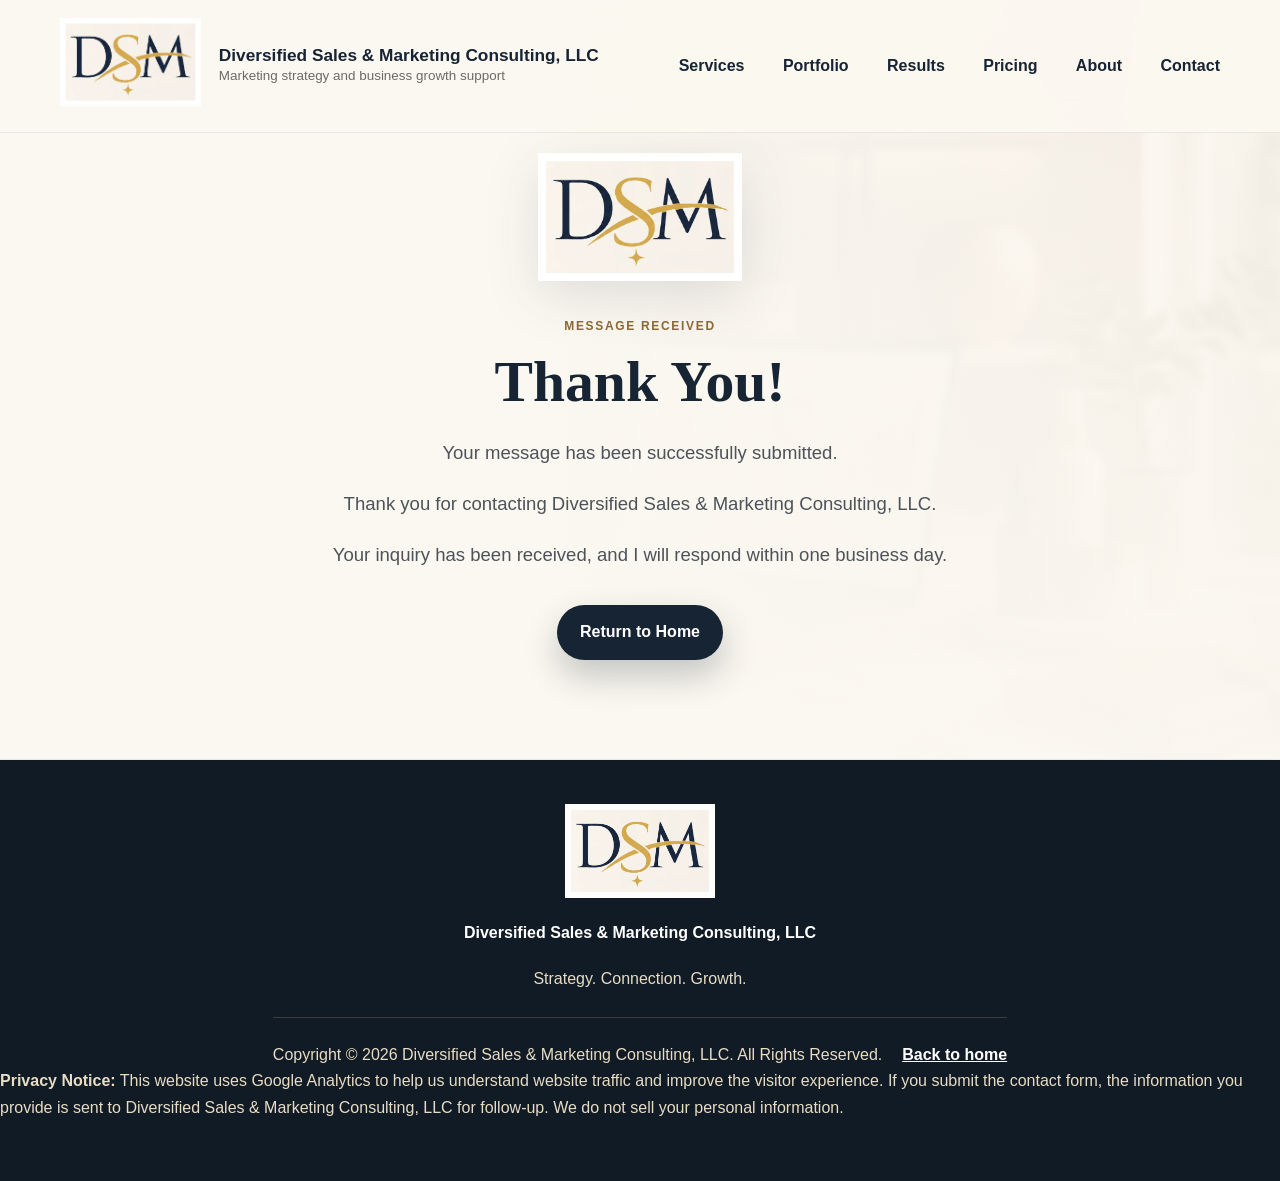
==== commit 36d34af6: "Update thank-you.html Add website privacy notice" ====
--- a/thank-you.html
+++ b/thank-you.html
@@ -1,6 +1,15 @@
 ﻿<!doctype html>
 <html lang="en">
   <head>
+    <!-- Google tag (gtag.js) -->
+<script async src="https://www.googletagmanager.com/gtag/js?id=G-23ZW20PJCQ"></script>
+<script>
+  window.dataLayer = window.dataLayer || [];
+  function gtag(){dataLayer.push(arguments);}
+  gtag('js', new Date());
+
+  gtag('config', 'G-23ZW20PJCQ');
+</script>
     <meta charset="utf-8">
     <meta name="viewport" content="width=device-width, initial-scale=1">
     <title>Thank You | Diversified Sales & Marketing Consulting, LLC</title>
@@ -78,6 +87,9 @@
           <a href="index.html">Back to home</a>
         </div>
       </div>
+      <p class="privacy-notice">
+  <strong>Privacy Notice:</strong> This website uses Google Analytics to help us understand website traffic and improve the visitor experience. If you submit the contact form, the information you provide is sent to Diversified Sales &amp; Marketing Consulting, LLC for follow-up. We do not sell your personal information.
+</p>
     </footer>
 
     <script src="script.js"></script>
